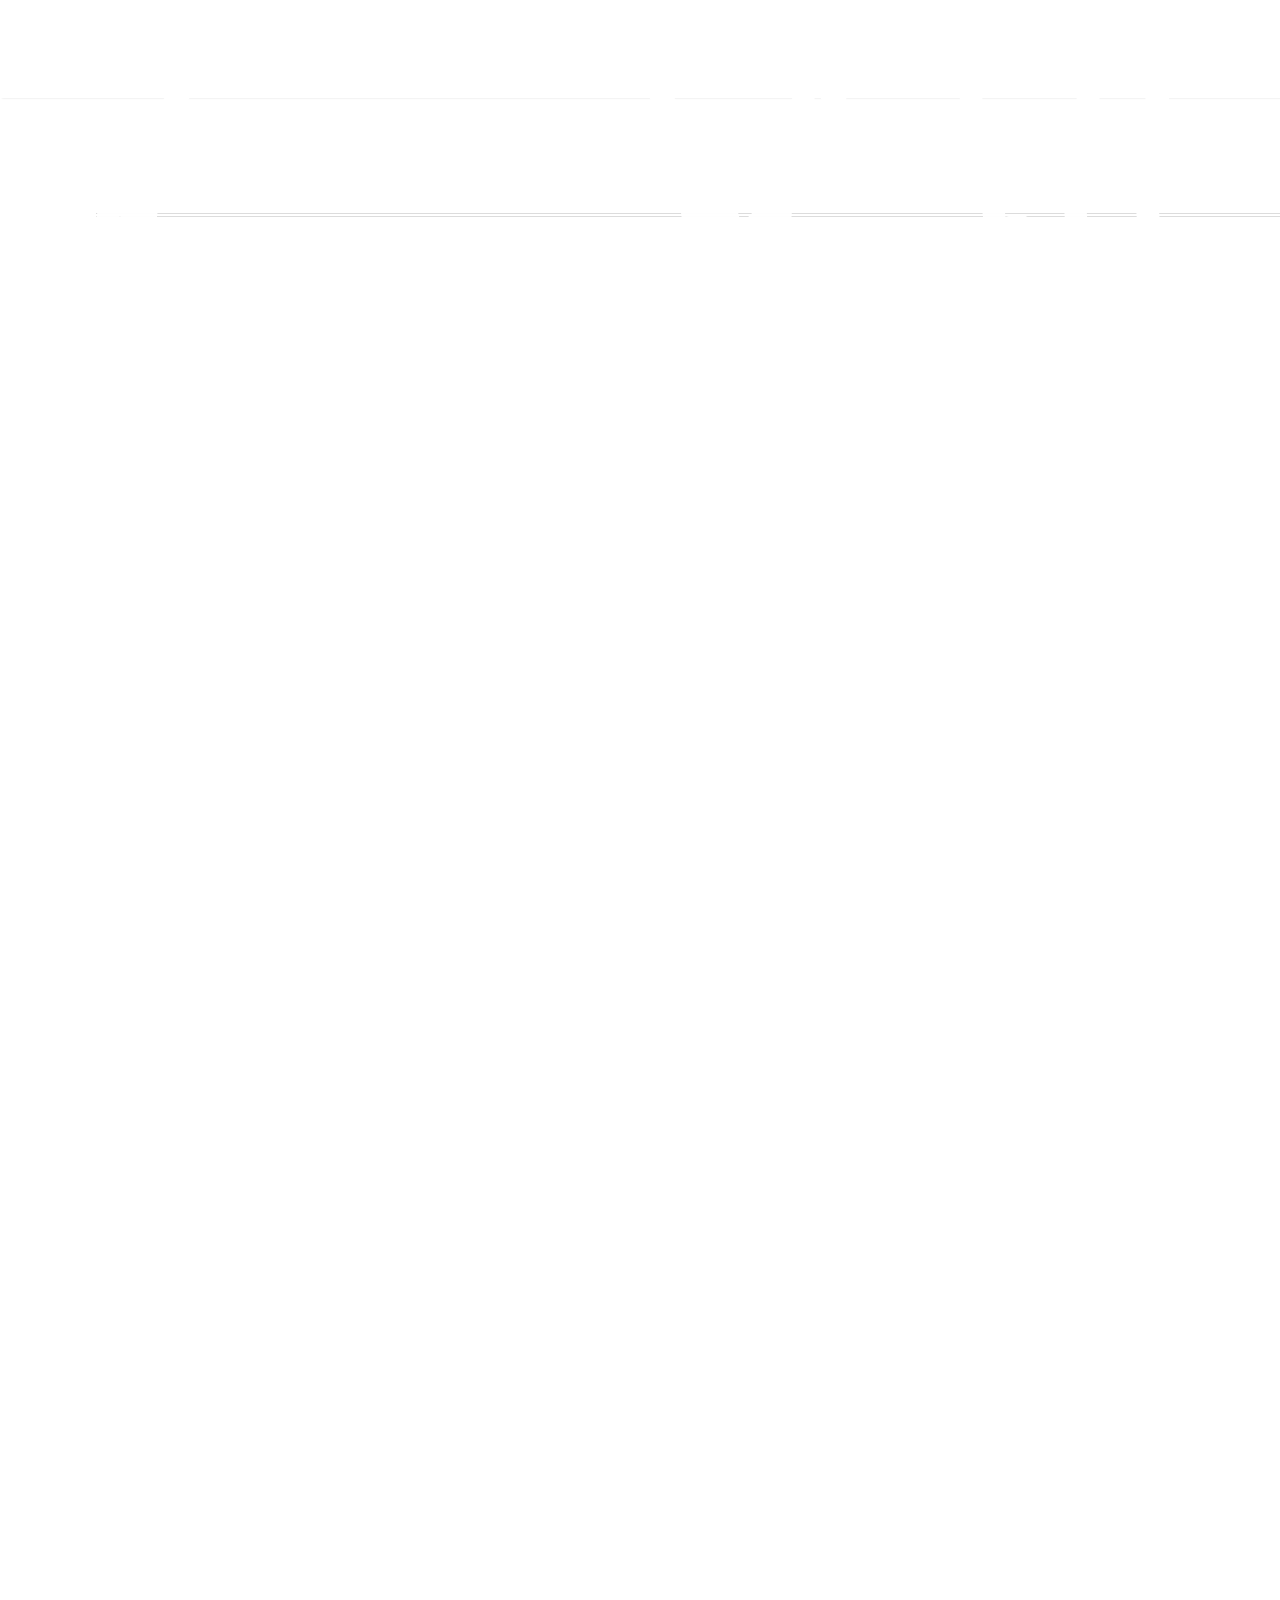
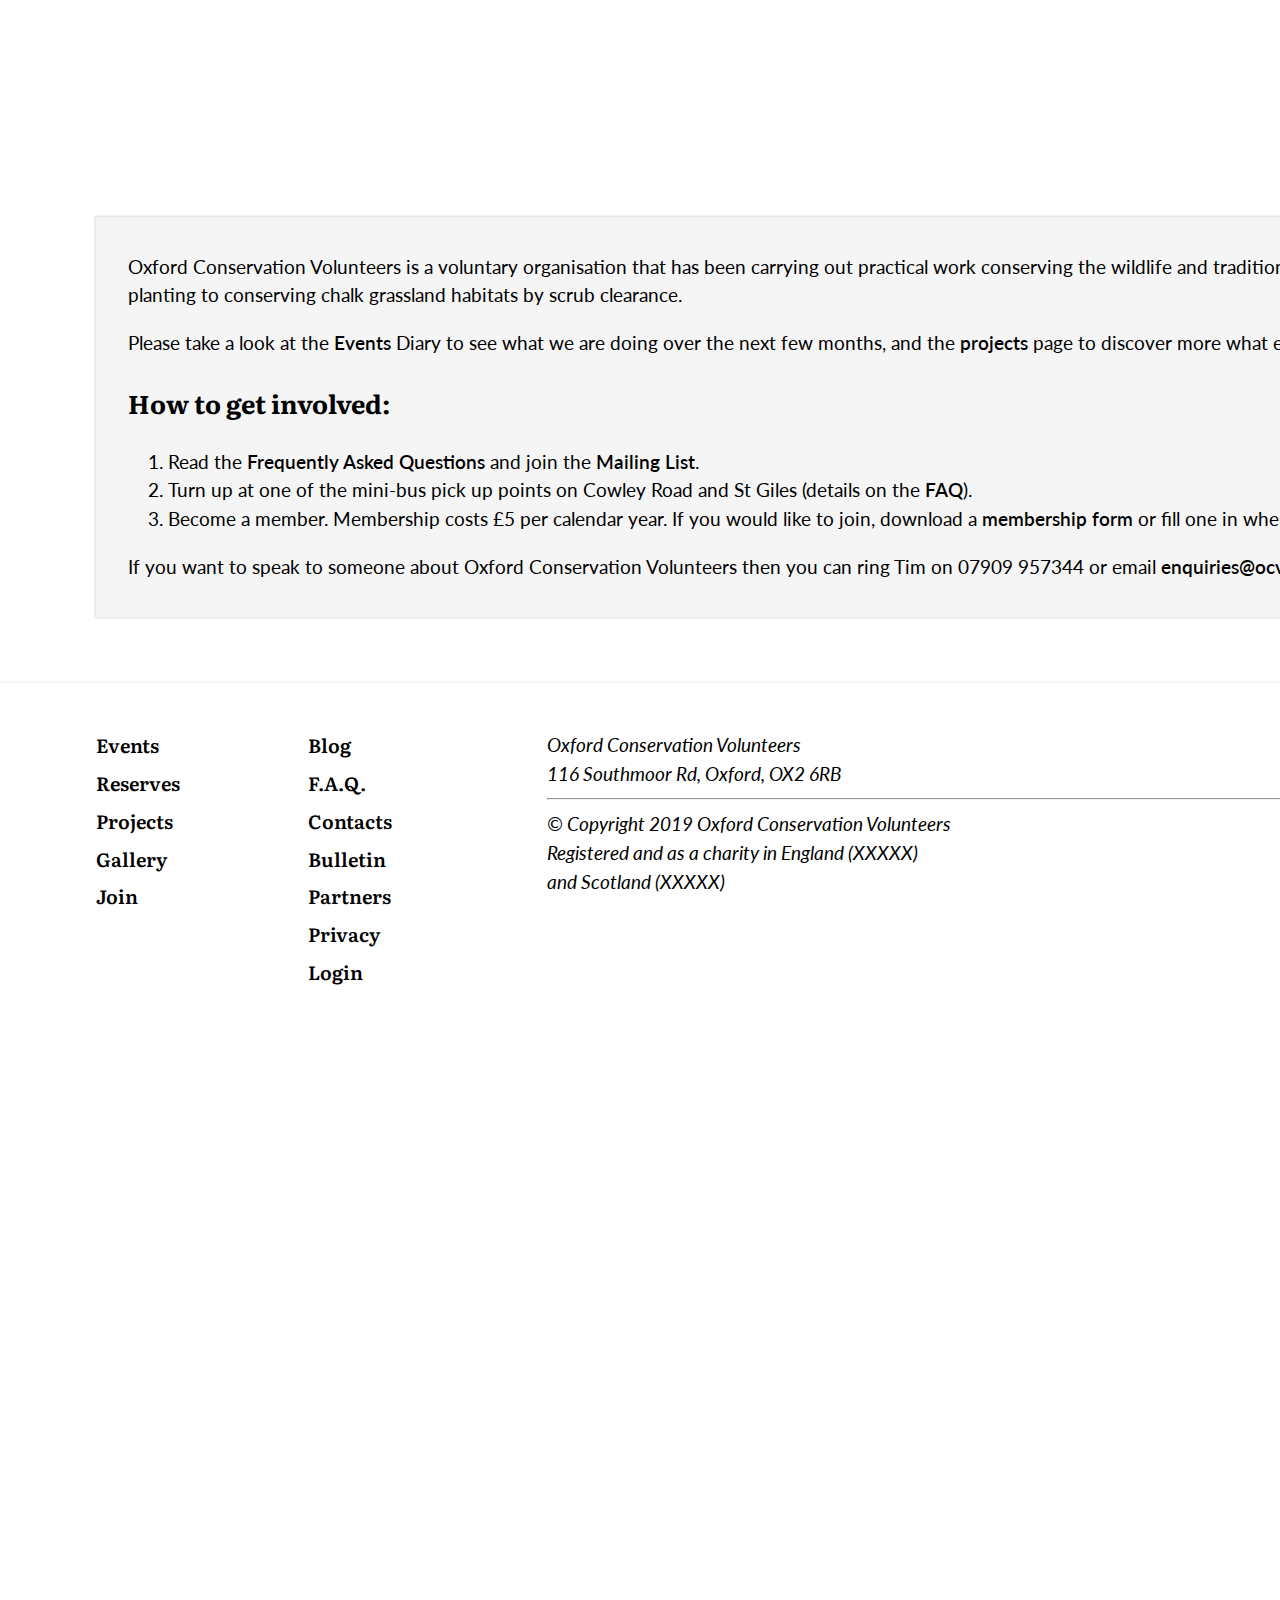
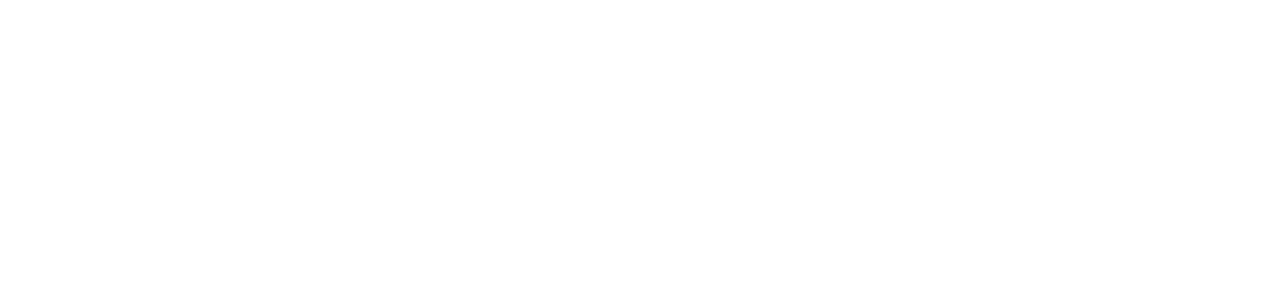
==== index.html @ 53ff68ff "add border to nav items" ====
<!DOCTYPE html>
<html xmlns="http://www.w3.org/1999/xhtml">

<head>
  <meta http-equiv="Content-Type" content="text/html; charset=UTF-8" />
  <meta name='description' content='OCV Oxford Conservation Volunteers' />
  <meta name='keywords'
    content='Oxford Conservation Volunteers Volunteering Oxfordshire BTCV charcoal kiln hedgelaying coppicing fencing scrub ponds nature environment' />
  <meta name='copyright' content='OCV' />
  <meta name='author' content='Paul Brears' /><!-- 2003-2006 -->
  <meta name='author' content='Mike Thyer' /><!-- 2006-2009 -->
  <meta name='author' content='Michael Green' /><!-- 2009-2010 -->
  <meta name='author' content='Paul Clarke' /><!-- 2010-2011 -->
  <meta name='author' content='Maintained by Jo Gay' /><!-- 2011- -->

  <title> Oxford Conservation Volunteers </title>
  <link rel="stylesheet" type="text/css" href="ocv.css" />
  <style type="text/css">
    @import url(ocv.css);
    @import url('https://fonts.googleapis.com/css?family=Literata|Lato&display=swap');
  </style>
  <link rel="shortcut icon" type="image/vnd.microsoft.icon" href="favicon.ico" />
  <link rel="icon" type="image/png" href="favicon.png" />
</head>

<body>
  <script type="text/javascript">
    (function (d, s, id) {
      var js, fjs = d.getElementsByTagName(s)[0];
      if (d.getElementById(id)) return;
      js = d.createElement(s);
      js.id = id;
      js.src = "//connect.facebook.net/en_GB/all.js#xfbml=1";
      fjs.parentNode.insertBefore(js, fjs);
    }(document, 'script', 'facebook-jssdk'));
  </script>
  <script type="text/javascript">
    ! function (d, s, id) {
      var js, fjs = d.getElementsByTagName(s)[0];
      if (!d.getElementById(id)) {
        js = d.createElement(s);
        js.id = id;
        js.src = "//platform.twitter.com/widgets.js";
        fjs.parentNode.insertBefore(js, fjs);
      }
    }(document, "script", "twitter-wjs");
  </script>
  <div id="page-box">
    <table border="0" cellpadding="0" cellspacing="0" class="page">
      <tr>
        <td class="header">
          <table border="0" cellpadding="0" cellspacing="0" class="nav">
            <tr>
              <td><a class="pic" href="."><img src="./assets/logo.svg" alt="OCV logo" /></a></td>
            </tr>
            <tr>
              <!-- using html pages for mockup -->
              <td class="nav1_off"><a class="nav" href="events.html">Events</a></td>
            </tr>
            <tr>
              <td class="nav1_off"><a class="nav" href="reserves.html">Reserves</a></td>
            </tr>
            <tr>
              <td class="nav1_off"><a class="nav" href="projects.html">Projects</a></td>
            </tr>
            <tr>
              <td class="nav1_off"><a class="nav" href="gallery.html">Gallery</a></td>
            </tr>
            <tr>
              <td class="nav1_off"><a class="nav" href="list.php">Join</a></td>
            </tr>
          </table>
        </td>
        <td class="main">
          <h1>Oxford Conservation Volunteers</h1>
          <table border="0" cellpadding="0" cellspacing="0" class="image-banner">
            <tr>
              <td><a class='pic' href='show-photo.php?id=517'><img src='./assets/img1.jpg' alt='Gallery picture' /></a>
              </td>
              <td><a class='pic' href='show-photo.php?id=23'><img src='./assets/img2.jpg' alt='Gallery picture' /></a>
              </td>
              <td><a class='pic' href='show-photo.php?id=1734'><img src='./assets/img3.jpg' alt='Gallery picture' /></a>
              </td>
              <td><a class='pic' href='show-photo.php?id=2283'><img src='./assets/img4.jpg' alt='Gallery picture' /></a>
              </td>
              <td><a class='pic' href='show-photo.php?id=3352'><img src='./assets/img5.jpg' alt='Gallery picture' /></a>
              </td>
            </tr>
          </table>
          <table border="0" cellpadding="0" cellspacing="0">
            <tr>
              <td>
                <!--ocvTitle  ocvTitle-->
                <p>Oxford Conservation Volunteers is a voluntary organisation that has been carrying out practical work
                  conserving the wildlife and traditional landscape of the Oxford area since 1977. The group organises
                  work parties every Sunday (and some Saturdays) and undertakes a wide variety of nature conservation
                  work. This can range from hedge laying to fence building; from tree planting to conserving chalk
                  grassland habitats by scrub clearance.
                </p>
                <p class='vspace'>Please take a look at the <a class='urllink' href='/events.php'
                    rel='nofollow'>Events</a> Diary to see what we are doing over the next few months, and the <a
                    class='urllink' href='https://www.ocv.org.uk/projects.php' rel='nofollow'>projects</a> page to
                  discover more what each type of conservation involves.
                </p>
                <div class='vspace'></div>
                <h3>How to get involved:</h3>
                <ol>
                  <li>Read the <a class='urllink' href='/faq.php' rel='nofollow'>Frequently Asked Questions</a> and join
                    the <a class='urllink' href='/list.php' rel='nofollow'>Mailing List</a>.
                  </li>
                  <li>Turn up at one of the mini-bus pick up points on Cowley Road and St Giles (details on the <a
                      class='urllink' href='/faq.php' rel='nofollow'>FAQ</a>).
                  </li>
                  <li>Become a member. Membership costs &#163;5 per calendar year. If you would like to join, download a
                    <a class='urllink' href='https://www.ocv.org.uk/wiki/uploads/Public/OCVMembershipForm2019.pdf'
                      rel='nofollow'>membership form</a> or fill one in when out on task. You do not need to become a
                    member to come along, but there are <a class='urllink'
                      href='https://www.ocv.org.uk/page.php?n=WhyMembership' rel='nofollow'>benefits</a> to being a
                    member.
                  </li>
                </ol>
                <p class='vspace'>If you want to speak to someone about Oxford Conservation Volunteers
                  then you can ring Tim on 07909 957344 or email <a href="mailto:enquiries@ocv.org.uk">enquiries@ocv.org.uk</a>.
                </p>
                <div class='vspace'></div>
              </td>
            </tr>
          </table>
        </td>
        <td class="footer">
          <table border="0" cellpadding="0" cellspacing="0">
          <tr>
            <td><a href="events.html">Events</a></td>
            <td><a href="reserves.html">Reserves</a></td>
            <td><a href="projects.html">Projects</a></td>
            <td><a href="gallery.html">Gallery</a></td>
            <td><a href="list.php">Join</a></td>
          </tr>
          <tr>
            <td><a href="#">Blog</a></td>
            <td><a href="#">F.A.Q.</a></td>
            <td><a href="#">Contacts</a></td>
            <td><a href="#">Bulletin</a></td>
            <td><a href="#">Partners</a></td>
            <td><a href="#">Privacy</a></td>
            <td><a href="#">Login</a></td>
          </tr>
          <tr>
            <td>Oxford Conservation Volunteers</td>
            <td>116 Southmoor Rd, Oxford, OX2 6RB</td>
            <td><hr></td>
            <td>© Copyright 2019 Oxford Conservation Volunteers</td>
            <td>Registered and as a charity in England (XXXXX)<br> and Scotland (XXXXX)</td>
            <td><img src="./assets/logo.svg"></td>
          </tr>
          </table>
        </td>
      </tr>
    </table>
  </div>
</body>

</html>
---- ocv.css ----
/* custom styles */

html {
  -webkit-box-sizing: border-box;
  -moz-box-sizing: border-box;
  box-sizing: border-box;
}

*,
*:before,
*:after {
  -webkit-box-sizing: inherit;
  -moz-box-sizing: inherit;
  box-sizing: inherit;
}

body {
  font-family: "Lato", serif;
  color: black;
  margin: 0;
  background: url(assets/hero-img.jpg) no-repeat center fixed;
  background-size: cover;
}

h1, h2, h3, h4, a.nav, td.footer a {
  font-family: "Literata", Helvetica, Arial, sans-serif;
}

a {
  color: black;
  text-decoration: none;
  font-weight: 600;
}

a:hover {
  opacity: 0.75;
}

h1 {
  font-size: 2.4rem;
  color: white;
  border-bottom: 4px double gainsboro;
}

h2 {
  font-size: 2rem;
}

h3 {
  font-size: 1.6rem;
}

h4 {
  font-size: 1.4rem;
}

p, li, a, td, div, span {
  font-size: 1.2rem;
  line-height: 1.5;
}

td.main>table:not(.image-banner) {
  background-color: whitesmoke;
  padding: 1rem 2rem;
  box-shadow: 0px 0px 2px 1px gainsboro;
  margin-top: 100rem;
}

h2 + div>span>img { /* targets images on projects page */
  max-width: 350px;
}

h2 + div>span { /* targets image captions on projects page */
  font-size: 1.1rem;
  font-style: italic;
  text-align: right;
}

/* page layout */

table {
  border-spacing: 0;
}

table.page>tbody>tr:first-child {
  display: flex;
  flex-direction: column;
}

/* main navbar (top) */

td.header {
  padding: 0;
  background-color: rgba(255,255,255,0.8);
  position: sticky;
  top: 0;
  z-index: 100;
  box-shadow: 0 2px 2px -2px gainsboro;
}

table.nav {
  width: 100%;
}

table.nav tbody {
  padding: 0.25rem;
  display: flex;
  justify-content: flex-end;
  align-items: center;
}

table.nav tbody tr {
  height: 90px;
}

table.nav tbody tr td {
  height: 100%;
  border: 1px solid whitesmoke;
  display: flex;
  align-items: center;
}

table.nav tbody tr td {
  padding: 0 1.5rem;
}

table.nav tbody tr:first-child { /* aligns logo left */
  margin-right: auto;
}

table.nav tbody tr:first-child td { /* aligns logo left */
  border: none;
}

table.nav tbody tr:last-child { /* targets join 'button' */
  
}

.nav tbody tr:last-child>td>a {
  /* color: white;
  text-shadow: 1px 1px 1px gray; */
}

table.nav tbody tr:last-child:hover { /* targets join 'button' */
  box-shadow: inset 0px 0px 2px 1px #b3cbbb;
  cursor: pointer;
}

/* image banner */

table.image-banner {
  margin-bottom: 1.5rem;
  display: none;
}

table.image-banner tbody tr {
  max-width: 100%;
  display: flex;
  flex-wrap: wrap;
}

table.image-banner tbody tr td {
  flex: 1 0 15%;
  height: auto;
}

table.image-banner tbody tr td a img {
  max-width: 100%;
  height: auto;
  padding: 0.25rem;
}

/* page wrapper */

table {
  width: 100%;
}

table tbody {
  /* margin: -4px; */
}

td.main {
  padding: 2rem 6rem;
}

td.footer {
  margin-top: 2rem;
  padding: 3rem 6rem;
  border-top: 2px solid whitesmoke;
}

/* site list */

table.datahead>tbody {
  margin-top: 1rem;
  display: flex;
  flex-direction: column;
}

table.datahead>tbody>tr {
  margin-bottom: 0.5rem;
  display: flex;
  justify-content: flex-end;
}

table.datahead>tbody>tr>td:first-child {
  margin-right: auto;
  width: auto;
}

table.datahead>tbody>tr>td {
  width: 8rem;
  text-align: center;
}

table.datahead>tbody>tr>td:last-child>a{
  margin-right: 0;
}

table.datahead a {
  font-weight: 300;
}

/* footer */

td.footer>table {
  width: 100%;
}

td.footer>table>tbody {
  display: flex;
}

td.footer>table>tbody th {
  text-align: left;
  text-decoration: underline;
}

td.footer>table>tbody tr {
  display: flex;
  flex-direction: column;
}

td.footer>table>tbody tr:nth-child(1) td {
  margin-bottom: 0.5rem;
}

td.footer>table>tbody tr:nth-child(2) td {
  margin-bottom: 0.5rem;
}

td.footer>table>tbody tr:first-child {
  margin-right: 8rem;
}

td.footer>table>tbody tr:last-child {
  margin-left: auto;
  font-style: italic;
}

/* events list */

div.event>table>tbody>tr:first-child>td {
  border-bottom: 2px solid gainsboro;
  padding-bottom: 0.5rem;
}

div.event>table>tbody>tr:nth-child(2)>td {
  padding: 1rem 0;
}

div.event>table>tbody>tr:last-child {
  display: flex;
}

div.event>table>tbody>tr:last-child>td>table>tbody>tr>td:last-child {
  text-align: right;
}

div.event>table>tbody>tr:last-child>td {
  width: 100%;
}

div.event>table>tbody>tr:last-child>td {
  padding-top: 0.5rem;
  border-top: 2px solid gainsboro;
}

table.events-list>tbody>tr>td {
  padding-top: 1rem;
  display: flex;
  flex-wrap: wrap;
  justify-content: space-between;
}

div.event {
  padding: 1rem;
  margin-bottom: 2rem;
  border-radius: 0.5rem;
  background-color: white;
  box-shadow: 0px 0px 2px 1px gainsboro;
}

div.event * {
  font-size: 1.1rem;
}

table.event2 * {
  font-size: 1.1rem;
}

div.event img {
  max-width: 18%;
  float: left;
  margin-right: 1rem;
}

td.eventheaders>table.event2>tbody>tr {
  display: flex;
  flex-direction: row;
  justify-content: space-between;
}

table.events-list {
  margin-bottom: 2rem;
}

table.events-list + table>tbody>tr>td>table>tbody>tr { /* target event list filter */
  display: flex;
  flex-direction: row-reverse;
  justify-content: space-between;
}

table.events-list + table>tbody>tr>td>table>tbody>tr>td>a { /* target event list filter */
  font-family: "Lato", sans-serif;
  font-size: 1.1rem;
  font-weight: 300;
}

/* Some formatting the wiki uses embedded in pages, not in its own stylesheet. */

.frame {
  padding: 1rem;
  background-color: #ffffff;
  box-shadow: 0px 0px 2px 1px lightgray;
}

.lfloat {
  float: left;
  margin-right: 1rem;
}

.rfloat {
  float: right;
  margin-left: 1rem;
}

/* media queries */

@media screen and (max-width: 900px) {

  td.main {
    padding: 1rem;
  }
  
  td.footer {
    padding: 2rem 1.5rem;
  }

  div.event {
    min-width: 48%;
  }

  /* remove main links from footer on phablets */

  td.footer>table>tbody tr:nth-child(1) {
    display: none;
  }

  td.footer>table>tbody tr:last-child {
    text-align: right;
  }

}

@media screen and (max-width: 600px) {

  div.event {
    min-width: 98%;
  }

}
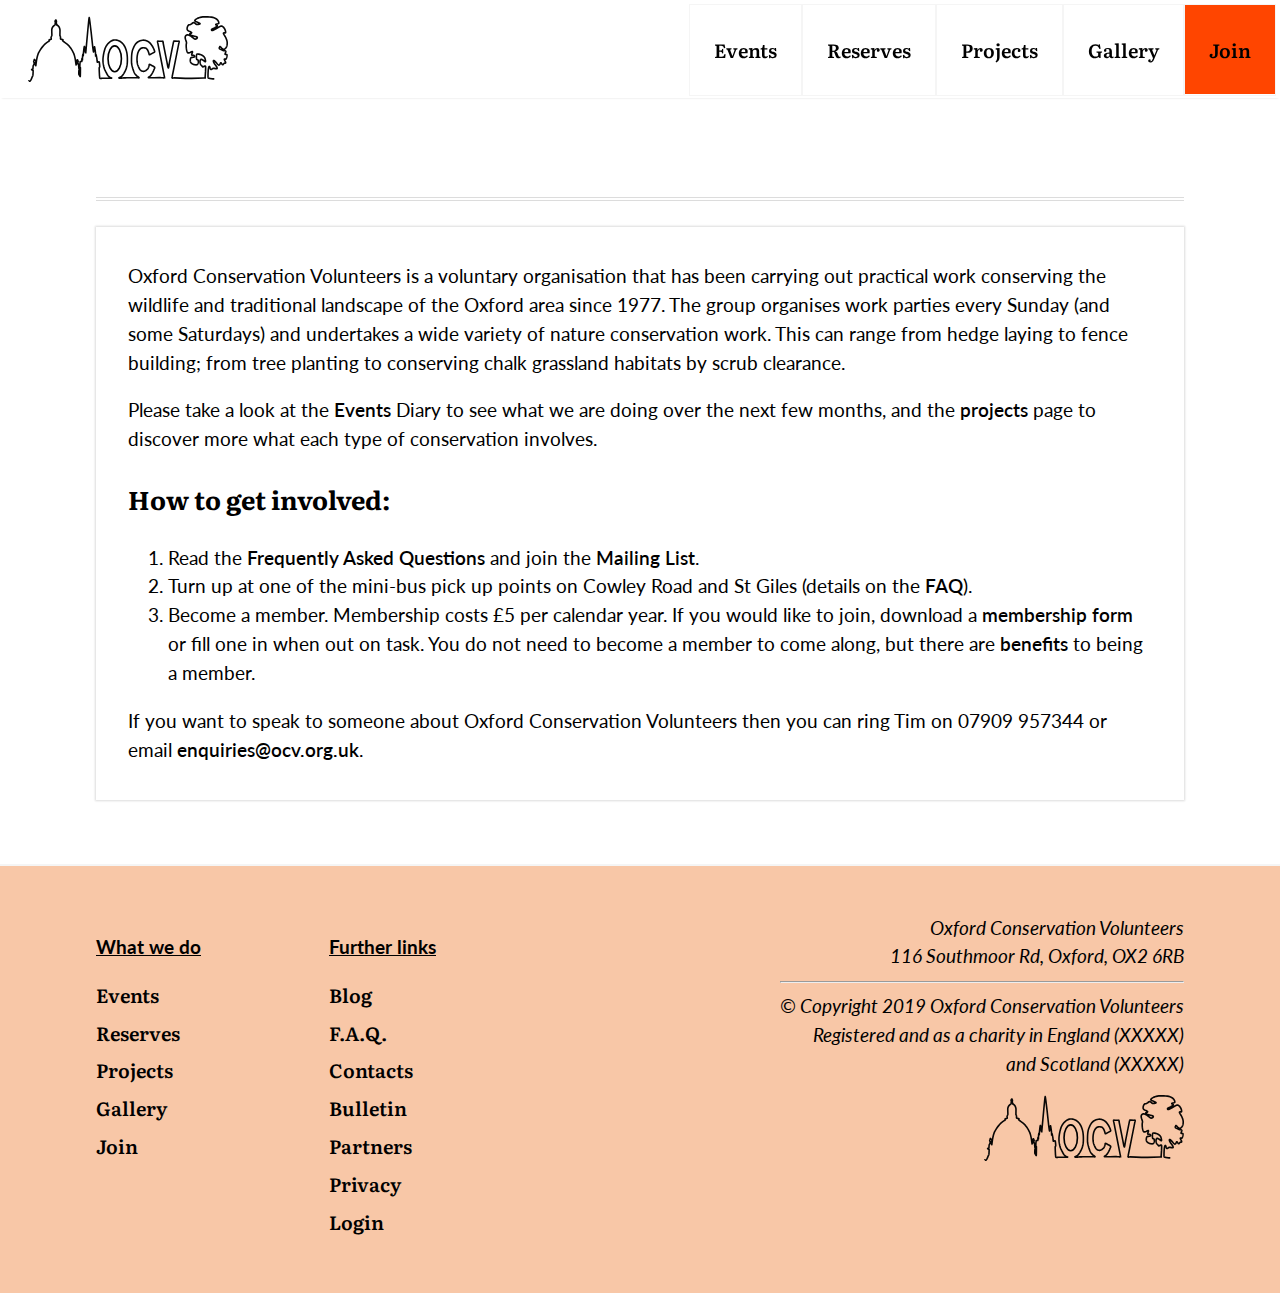
==== commit 070262c4: "give text box some opacity" ====
--- a/index.html
+++ b/index.html
@@ -130,6 +130,9 @@
         <td class="footer">
           <table border="0" cellpadding="0" cellspacing="0">
           <tr>
+            <th>
+              <p>What we do</p>
+            </th>
             <td><a href="events.html">Events</a></td>
             <td><a href="reserves.html">Reserves</a></td>
             <td><a href="projects.html">Projects</a></td>
@@ -137,6 +140,9 @@
             <td><a href="list.php">Join</a></td>
           </tr>
           <tr>
+            <th>
+              <p>Further links</p>
+            </th>
             <td><a href="#">Blog</a></td>
             <td><a href="#">F.A.Q.</a></td>
             <td><a href="#">Contacts</a></td>
--- a/ocv.css
+++ b/ocv.css
@@ -40,6 +40,7 @@
   font-size: 2.4rem;
   color: white;
   border-bottom: 4px double gainsboro;
+  margin-top: 0.6rem;
 }
 
 h2 {
@@ -60,10 +61,9 @@
 }
 
 td.main>table:not(.image-banner) {
-  background-color: whitesmoke;
+  background-color: rgba(255,255,255,0.75);
   padding: 1rem 2rem;
   box-shadow: 0px 0px 2px 1px gainsboro;
-  margin-top: 100rem;
 }
 
 h2 + div>span>img { /* targets images on projects page */
@@ -114,26 +114,47 @@
 }
 
 table.nav tbody tr td {
+  height: 90px;
+  border: 1px solid whitesmoke;
+}
+
+table.nav tbody tr td:hover {
+  background-color: rgba(255,255,255,0.9);
+  box-shadow: inset 0px 0px 1px 2px rgba(255,255,255,0.8); 
+}
+
+table.nav tbody tr:first-child td:hover {
+  background-color: rgba(255,255,255,0.8);
+  box-shadow: none; 
+}
+
+table.nav tbody tr td a {
+  display: inline-block;
+  width: 100%;
   height: 100%;
-  border: 1px solid whitesmoke;
-  display: flex;
-  align-items: center;
-}
-
-table.nav tbody tr td {
   padding: 0 1.5rem;
+  line-height: 90px;
 }
 
 table.nav tbody tr:first-child { /* aligns logo left */
   margin-right: auto;
 }
 
+table.nav tbody tr:first-child td a { /* aligns logo left */
+  display: flex;
+  align-items: center;
+}
+
+table.nav tbody tr:first-child td img { /* aligns logo left */
+  width: 200px;
+}
+
 table.nav tbody tr:first-child td { /* aligns logo left */
   border: none;
 }
 
 table.nav tbody tr:last-child { /* targets join 'button' */
-  
+  background-color: orangered;
 }
 
 .nav tbody tr:last-child>td>a {
@@ -188,6 +209,7 @@
   margin-top: 2rem;
   padding: 3rem 6rem;
   border-top: 2px solid whitesmoke;
+  background-color: #f8c7a7;
 }
 
 /* site list */
@@ -228,6 +250,11 @@
   width: 100%;
 }
 
+td.footer img {
+  max-width: 200px;
+  margin-top: 1rem;
+}
+
 td.footer>table>tbody {
   display: flex;
 }
@@ -257,6 +284,7 @@
 td.footer>table>tbody tr:last-child {
   margin-left: auto;
   font-style: italic;
+  text-align: right;
 }
 
 /* events list */
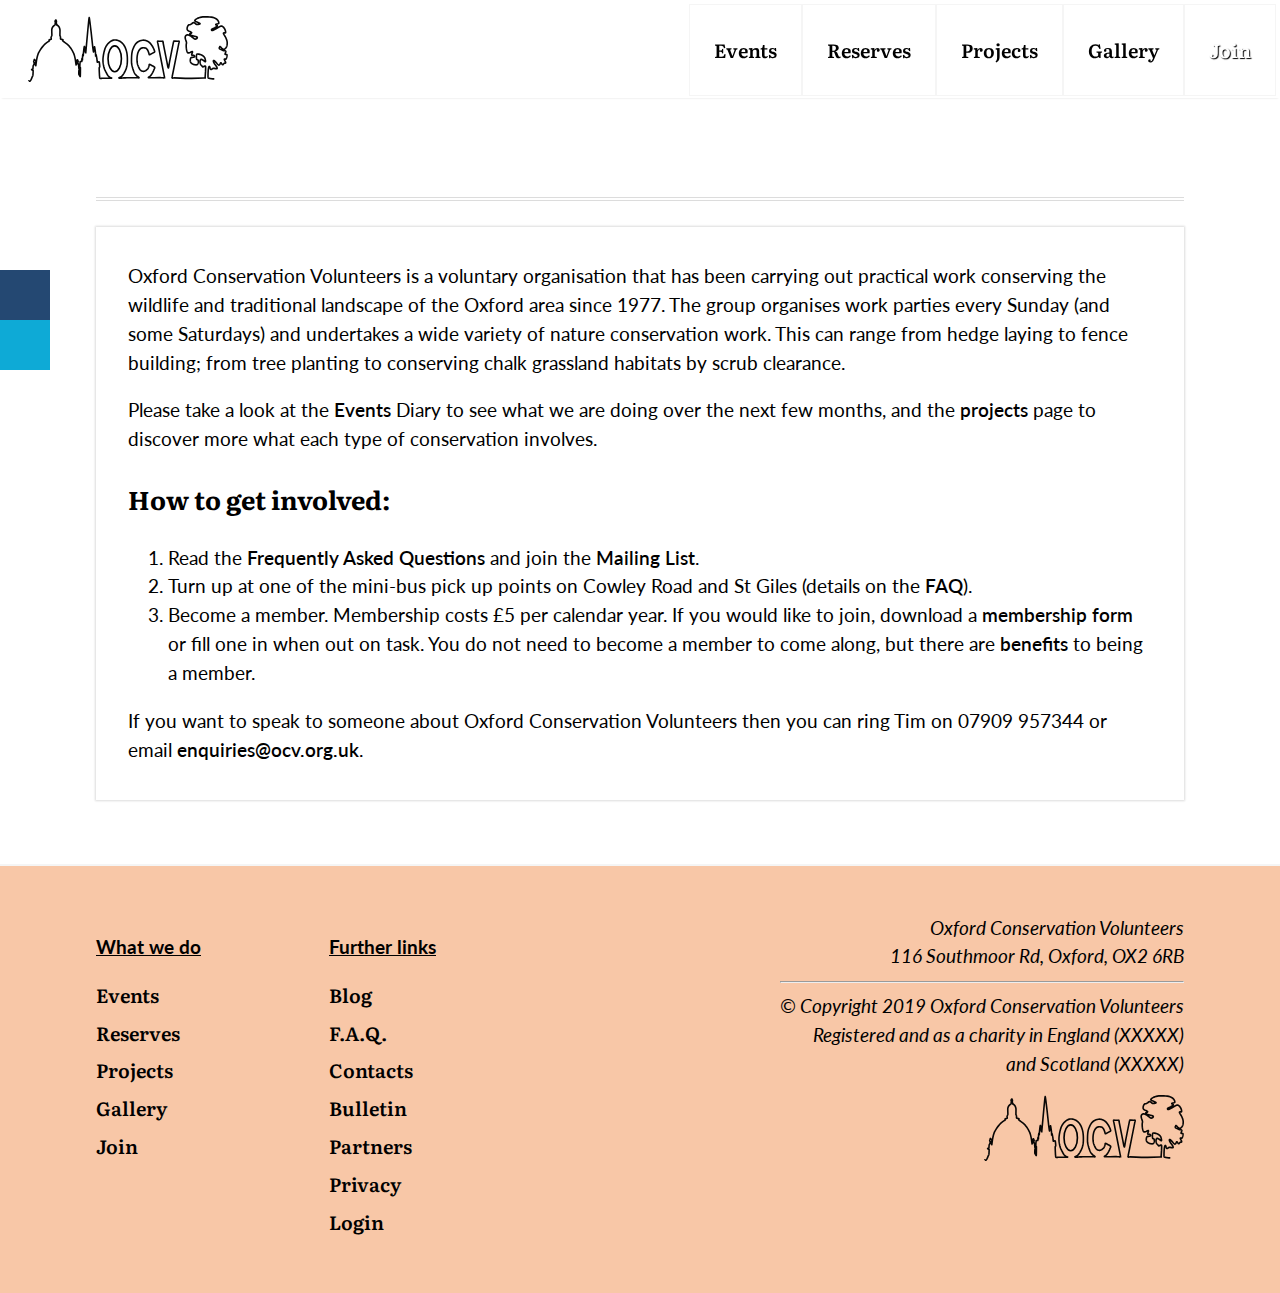
==== commit c29e68a3: "add social buttons placeholder" ====
--- a/index.html
+++ b/index.html
@@ -47,6 +47,10 @@
   </script>
   <div id="page-box">
     <table border="0" cellpadding="0" cellspacing="0" class="page">
+      <div class="social">
+        <div class="fb"></div>
+        <div class="twitter"></div>
+      </div>
       <tr>
         <td class="header">
           <table border="0" cellpadding="0" cellspacing="0" class="nav">
--- a/ocv.css
+++ b/ocv.css
@@ -77,6 +77,25 @@
 }
 
 /* page layout */
+
+div.social {
+  height: 100px;
+  width: 50px;
+  position: fixed;
+  top: 30vh;
+  left: 0;
+}
+
+div.social div {
+  height: 50px;
+}
+
+div.social div:first-child {
+  background-color: #244872;
+}
+div.social div:last-child {
+  background-color: #0eaad6;
+}
 
 table {
   border-spacing: 0;
@@ -154,12 +173,12 @@
 }
 
 table.nav tbody tr:last-child { /* targets join 'button' */
-  background-color: orangered;
+  background-color: #orangered;
 }
 
 .nav tbody tr:last-child>td>a {
-  /* color: white;
-  text-shadow: 1px 1px 1px gray; */
+  color: white;
+  text-shadow: 1px 1px 1px black;
 }
 
 table.nav tbody tr:last-child:hover { /* targets join 'button' */
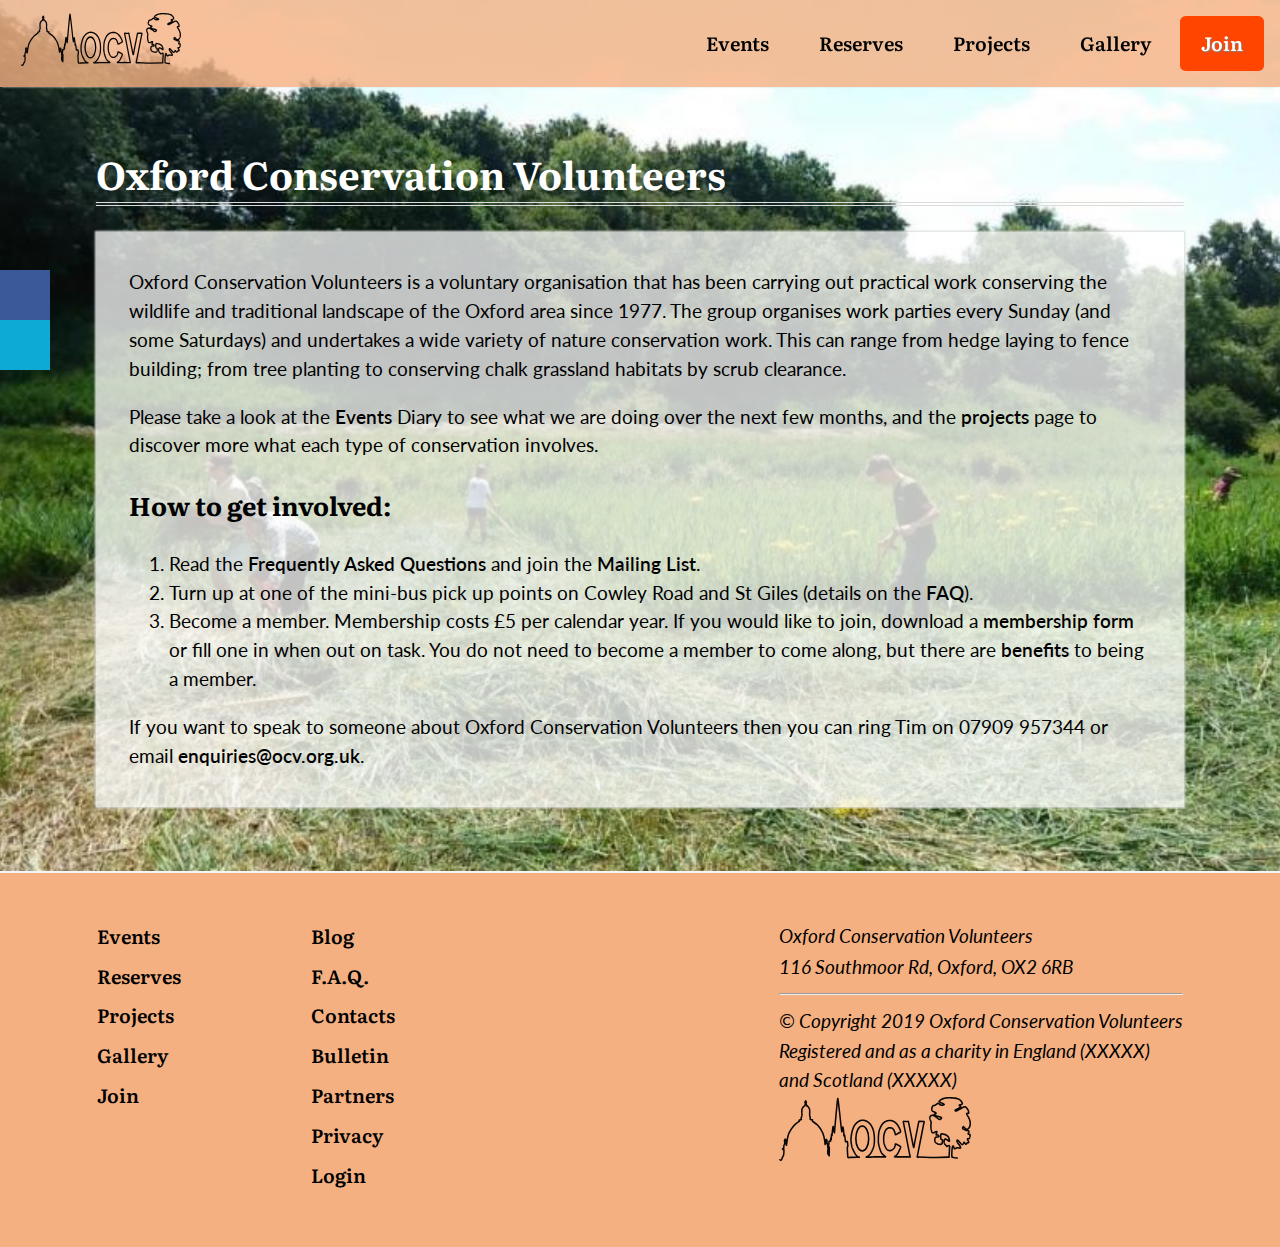
==== commit 0271bf3f: "add placeholder div for social buttons" ====
--- a/index.html
+++ b/index.html
@@ -46,14 +46,14 @@
     }(document, "script", "twitter-wjs");
   </script>
   <div id="page-box">
-    <table border="0" cellpadding="0" cellspacing="0" class="page">
+    <table class="page">
       <div class="social">
-        <div class="fb"></div>
+        <div class="facebook"></div>
         <div class="twitter"></div>
       </div>
       <tr>
         <td class="header">
-          <table border="0" cellpadding="0" cellspacing="0" class="nav">
+          <table class="nav">
             <tr>
               <td><a class="pic" href="."><img src="./assets/logo.svg" alt="OCV logo" /></a></td>
             </tr>
@@ -77,7 +77,7 @@
         </td>
         <td class="main">
           <h1>Oxford Conservation Volunteers</h1>
-          <table border="0" cellpadding="0" cellspacing="0" class="image-banner">
+          <table class="image-banner">
             <tr>
               <td><a class='pic' href='show-photo.php?id=517'><img src='./assets/img1.jpg' alt='Gallery picture' /></a>
               </td>
@@ -91,7 +91,7 @@
               </td>
             </tr>
           </table>
-          <table border="0" cellpadding="0" cellspacing="0">
+          <table>
             <tr>
               <td>
                 <!--ocvTitle  ocvTitle-->
@@ -132,11 +132,8 @@
           </table>
         </td>
         <td class="footer">
-          <table border="0" cellpadding="0" cellspacing="0">
+          <table>
           <tr>
-            <th>
-              <p>What we do</p>
-            </th>
             <td><a href="events.html">Events</a></td>
             <td><a href="reserves.html">Reserves</a></td>
             <td><a href="projects.html">Projects</a></td>
@@ -144,9 +141,6 @@
             <td><a href="list.php">Join</a></td>
           </tr>
           <tr>
-            <th>
-              <p>Further links</p>
-            </th>
             <td><a href="#">Blog</a></td>
             <td><a href="#">F.A.Q.</a></td>
             <td><a href="#">Contacts</a></td>
--- a/ocv.css
+++ b/ocv.css
@@ -18,7 +18,7 @@
   font-family: "Lato", serif;
   color: black;
   margin: 0;
-  background: url(assets/hero-img.jpg) no-repeat center fixed;
+  background: url("assets/hero-img.jpg") no-repeat center center fixed;
   background-size: cover;
 }
 
@@ -40,7 +40,6 @@
   font-size: 2.4rem;
   color: white;
   border-bottom: 4px double gainsboro;
-  margin-top: 0.6rem;
 }
 
 h2 {
@@ -78,39 +77,39 @@
 
 /* page layout */
 
-div.social {
+table {
+  border-spacing: 0;
+}
+
+table.page>tbody>tr:first-child {
+  display: flex;
+  flex-direction: column;
+}
+
+div.social { /* social buttons */
+  width: 50px;
   height: 100px;
-  width: 50px;
   position: fixed;
   top: 30vh;
   left: 0;
-}
-
-div.social div {
+  background-color: white;
+}
+
+div.social .facebook {
   height: 50px;
-}
-
-div.social div:first-child {
-  background-color: #244872;
-}
-div.social div:last-child {
+  background-color: #3b5998;
+}
+
+div.social .twitter {
+  height: 50px;
   background-color: #0eaad6;
-}
-
-table {
-  border-spacing: 0;
-}
-
-table.page>tbody>tr:first-child {
-  display: flex;
-  flex-direction: column;
 }
 
 /* main navbar (top) */
 
 td.header {
   padding: 0;
-  background-color: rgba(255,255,255,0.8);
+  background-color: rgba(245,176,130,0.8);
   position: sticky;
   top: 0;
   z-index: 100;
@@ -122,67 +121,36 @@
 }
 
 table.nav tbody {
-  padding: 0.25rem;
   display: flex;
   justify-content: flex-end;
   align-items: center;
 }
 
 table.nav tbody tr {
-  height: 90px;
-}
-
-table.nav tbody tr td {
-  height: 90px;
-  border: 1px solid whitesmoke;
-}
-
-table.nav tbody tr td:hover {
-  background-color: rgba(255,255,255,0.9);
-  box-shadow: inset 0px 0px 1px 2px rgba(255,255,255,0.8); 
-}
-
-table.nav tbody tr:first-child td:hover {
-  background-color: rgba(255,255,255,0.8);
-  box-shadow: none; 
-}
-
-table.nav tbody tr td a {
-  display: inline-block;
-  width: 100%;
-  height: 100%;
-  padding: 0 1.5rem;
-  line-height: 90px;
+  padding: 0.75rem 1.25rem;
+  margin-right: 0.5rem;
 }
 
 table.nav tbody tr:first-child { /* aligns logo left */
   margin-right: auto;
 }
 
-table.nav tbody tr:first-child td a { /* aligns logo left */
-  display: flex;
-  align-items: center;
-}
-
-table.nav tbody tr:first-child td img { /* aligns logo left */
-  width: 200px;
-}
-
-table.nav tbody tr:first-child td { /* aligns logo left */
-  border: none;
+table.nav tbody tr:first-child td a img { /* resize logo */
+  max-width: 10rem;
 }
 
 table.nav tbody tr:last-child { /* targets join 'button' */
-  background-color: #orangered;
-}
-
-.nav tbody tr:last-child>td>a {
+  margin-right: 1rem;
+  border-radius: 0.35rem;
+  background-color: orangered;
+}
+
+table.nav tbody tr:last-child>td>a {
   color: white;
-  text-shadow: 1px 1px 1px black;
+  text-shadow: 1px 1px 1px gray;
 }
 
 table.nav tbody tr:last-child:hover { /* targets join 'button' */
-  box-shadow: inset 0px 0px 2px 1px #b3cbbb;
   cursor: pointer;
 }
 
@@ -216,10 +184,6 @@
   width: 100%;
 }
 
-table tbody {
-  /* margin: -4px; */
-}
-
 td.main {
   padding: 2rem 6rem;
 }
@@ -228,7 +192,7 @@
   margin-top: 2rem;
   padding: 3rem 6rem;
   border-top: 2px solid whitesmoke;
-  background-color: #f8c7a7;
+  background-color: rgba(245,176,130,1);
 }
 
 /* site list */
@@ -269,11 +233,6 @@
   width: 100%;
 }
 
-td.footer img {
-  max-width: 200px;
-  margin-top: 1rem;
-}
-
 td.footer>table>tbody {
   display: flex;
 }
@@ -303,7 +262,10 @@
 td.footer>table>tbody tr:last-child {
   margin-left: auto;
   font-style: italic;
-  text-align: right;
+}
+
+td.footer>table>tbody tr:last-child img {
+  max-width: 12rem;
 }
 
 /* events list */
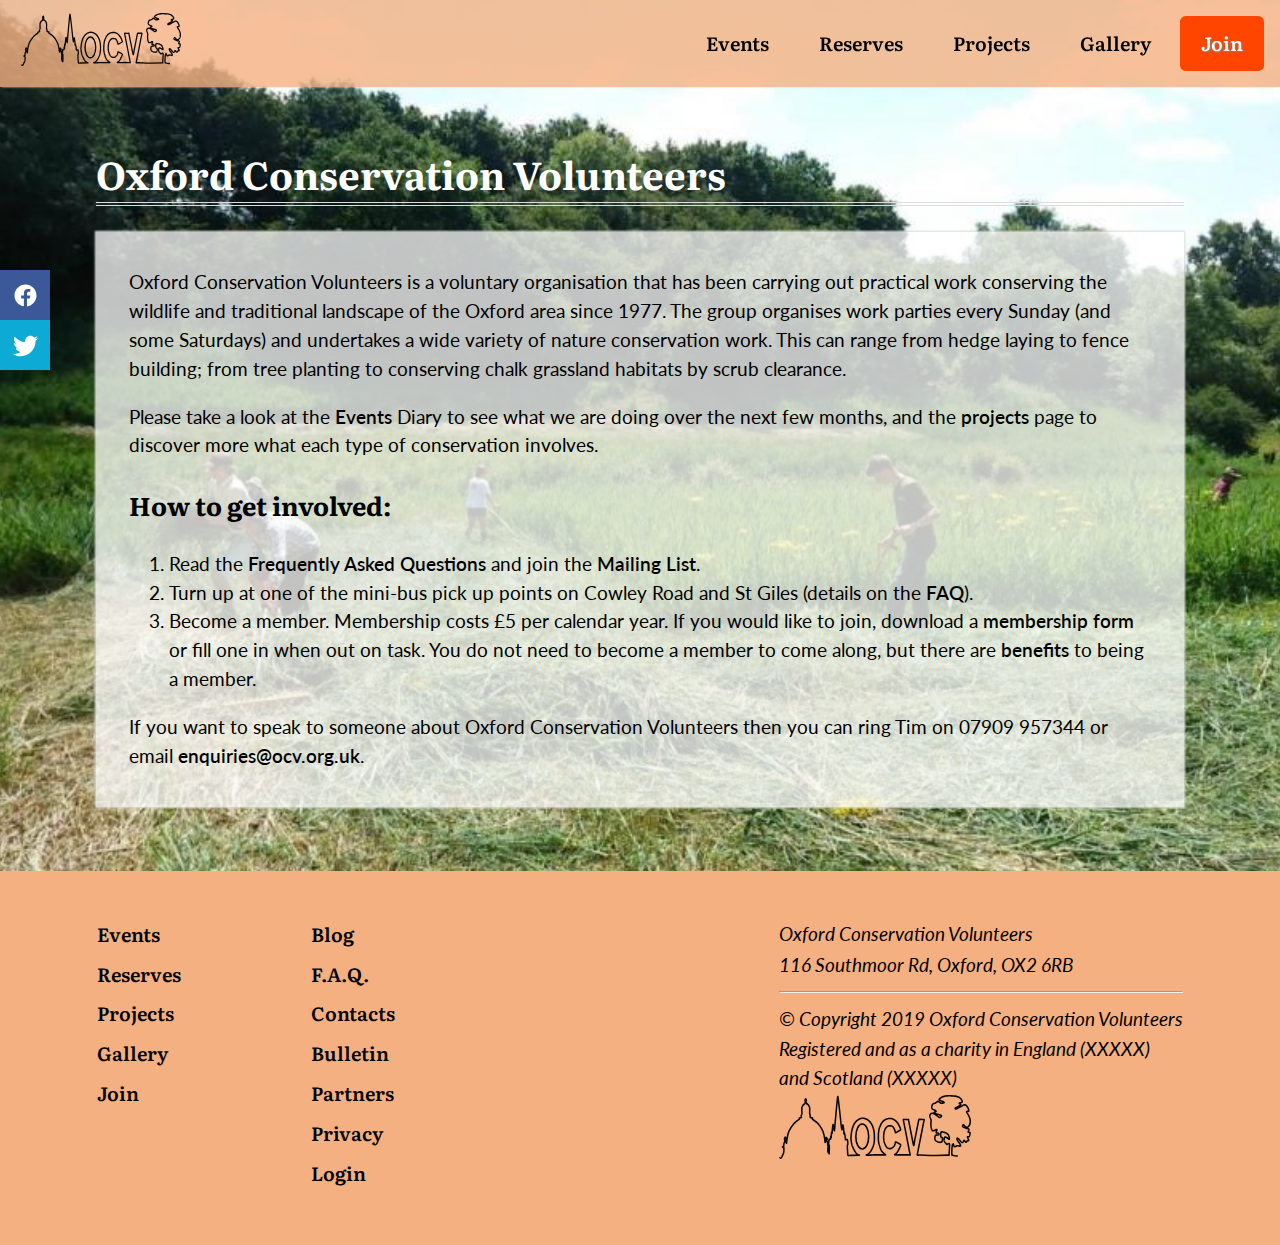
==== commit fd1a0c57: "add social icons" ====
--- a/index.html
+++ b/index.html
@@ -48,8 +48,18 @@
   <div id="page-box">
     <table class="page">
       <div class="social">
-        <div class="facebook"></div>
-        <div class="twitter"></div>
+        <a href="#">
+          <div class="facebook"><svg xmlns="http://www.w3.org/2000/svg" x="0px" y="0px"
+          width="25" height="25"
+          viewBox="0 0 50 50"
+          style=" fill:#fff;"><path d="M25,3C12.85,3,3,12.85,3,25c0,11.03,8.125,20.137,18.712,21.728V30.831h-5.443v-5.783h5.443v-3.848 c0-6.371,3.104-9.168,8.399-9.168c2.536,0,3.877,0.188,4.512,0.274v5.048h-3.612c-2.248,0-3.033,2.131-3.033,4.533v3.161h6.588 l-0.894,5.783h-5.694v15.944C38.716,45.318,47,36.137,47,25C47,12.85,37.15,3,25,3z"></path></svg></div>
+        </a>
+        <a href="#">
+          <div class="twitter"><svg xmlns="http://www.w3.org/2000/svg" x="0px" y="0px"
+          width="25" height="25"
+          viewBox="0 0 50 50"
+          style=" fill:#fff;"><path d="M 50.0625 10.4375 C 48.214844 11.257813 46.234375 11.808594 44.152344 12.058594 C 46.277344 10.785156 47.910156 8.769531 48.675781 6.371094 C 46.691406 7.546875 44.484375 8.402344 42.144531 8.863281 C 40.269531 6.863281 37.597656 5.617188 34.640625 5.617188 C 28.960938 5.617188 24.355469 10.21875 24.355469 15.898438 C 24.355469 16.703125 24.449219 17.488281 24.625 18.242188 C 16.078125 17.8125 8.503906 13.71875 3.429688 7.496094 C 2.542969 9.019531 2.039063 10.785156 2.039063 12.667969 C 2.039063 16.234375 3.851563 19.382813 6.613281 21.230469 C 4.925781 21.175781 3.339844 20.710938 1.953125 19.941406 C 1.953125 19.984375 1.953125 20.027344 1.953125 20.070313 C 1.953125 25.054688 5.5 29.207031 10.199219 30.15625 C 9.339844 30.390625 8.429688 30.515625 7.492188 30.515625 C 6.828125 30.515625 6.183594 30.453125 5.554688 30.328125 C 6.867188 34.410156 10.664063 37.390625 15.160156 37.472656 C 11.644531 40.230469 7.210938 41.871094 2.390625 41.871094 C 1.558594 41.871094 0.742188 41.824219 -0.0585938 41.726563 C 4.488281 44.648438 9.894531 46.347656 15.703125 46.347656 C 34.617188 46.347656 44.960938 30.679688 44.960938 17.09375 C 44.960938 16.648438 44.949219 16.199219 44.933594 15.761719 C 46.941406 14.3125 48.683594 12.5 50.0625 10.4375 Z"></path></svg></div>
+        </a>
       </div>
       <tr>
         <td class="header">
--- a/ocv.css
+++ b/ocv.css
@@ -98,11 +98,17 @@
 div.social .facebook {
   height: 50px;
   background-color: #3b5998;
+  display: flex;
+  justify-content: center;
+  align-items: center;
 }
 
 div.social .twitter {
   height: 50px;
   background-color: #0eaad6;
+  display: flex;
+  justify-content: center;
+  align-items: center;
 }
 
 /* main navbar (top) */
@@ -191,7 +197,6 @@
 td.footer {
   margin-top: 2rem;
   padding: 3rem 6rem;
-  border-top: 2px solid whitesmoke;
   background-color: rgba(245,176,130,1);
 }
 
@@ -297,7 +302,6 @@
 }
 
 table.events-list>tbody>tr>td {
-  padding-top: 1rem;
   display: flex;
   flex-wrap: wrap;
   justify-content: space-between;
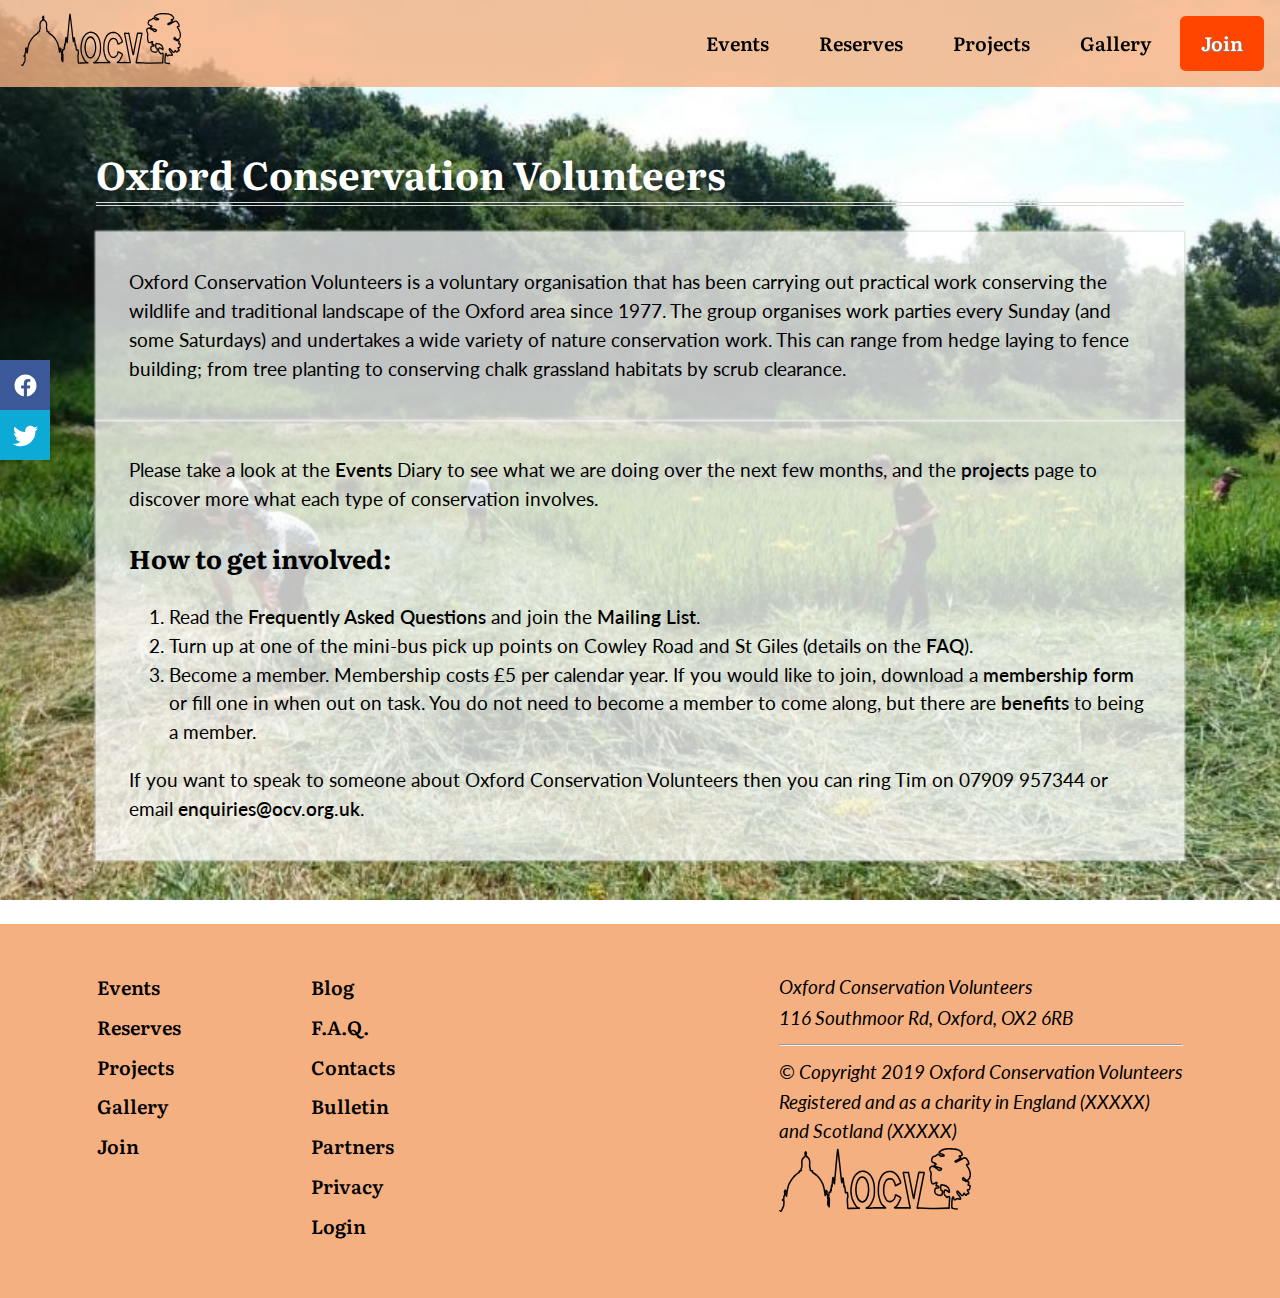
==== commit 88749909: "move intro text to new text box" ====
--- a/index.html
+++ b/index.html
@@ -103,14 +103,18 @@
           </table>
           <table>
             <tr>
-              <td>
-                <!--ocvTitle  ocvTitle-->
-                <p>Oxford Conservation Volunteers is a voluntary organisation that has been carrying out practical work
+              <td>                <p>Oxford Conservation Volunteers is a voluntary organisation that has been carrying out practical work
                   conserving the wildlife and traditional landscape of the Oxford area since 1977. The group organises
                   work parties every Sunday (and some Saturdays) and undertakes a wide variety of nature conservation
                   work. This can range from hedge laying to fence building; from tree planting to conserving chalk
                   grassland habitats by scrub clearance.
-                </p>
+                </p></td>
+            </tr>
+          </table>
+          <table>
+            <tr>
+              <td>
+                <!--ocvTitle  ocvTitle-->
                 <p class='vspace'>Please take a look at the <a class='urllink' href='/events.php'
                     rel='nofollow'>Events</a> Diary to see what we are doing over the next few months, and the <a
                     class='urllink' href='https://www.ocv.org.uk/projects.php' rel='nofollow'>projects</a> page to
--- a/ocv.css
+++ b/ocv.css
@@ -90,7 +90,7 @@
   width: 50px;
   height: 100px;
   position: fixed;
-  top: 30vh;
+  top: 40vh;
   left: 0;
   background-color: white;
 }
@@ -119,7 +119,7 @@
   position: sticky;
   top: 0;
   z-index: 100;
-  box-shadow: 0 2px 2px -2px gainsboro;
+  /* box-shadow: 0 2px 2px -2px gainsboro; */
 }
 
 table.nav {
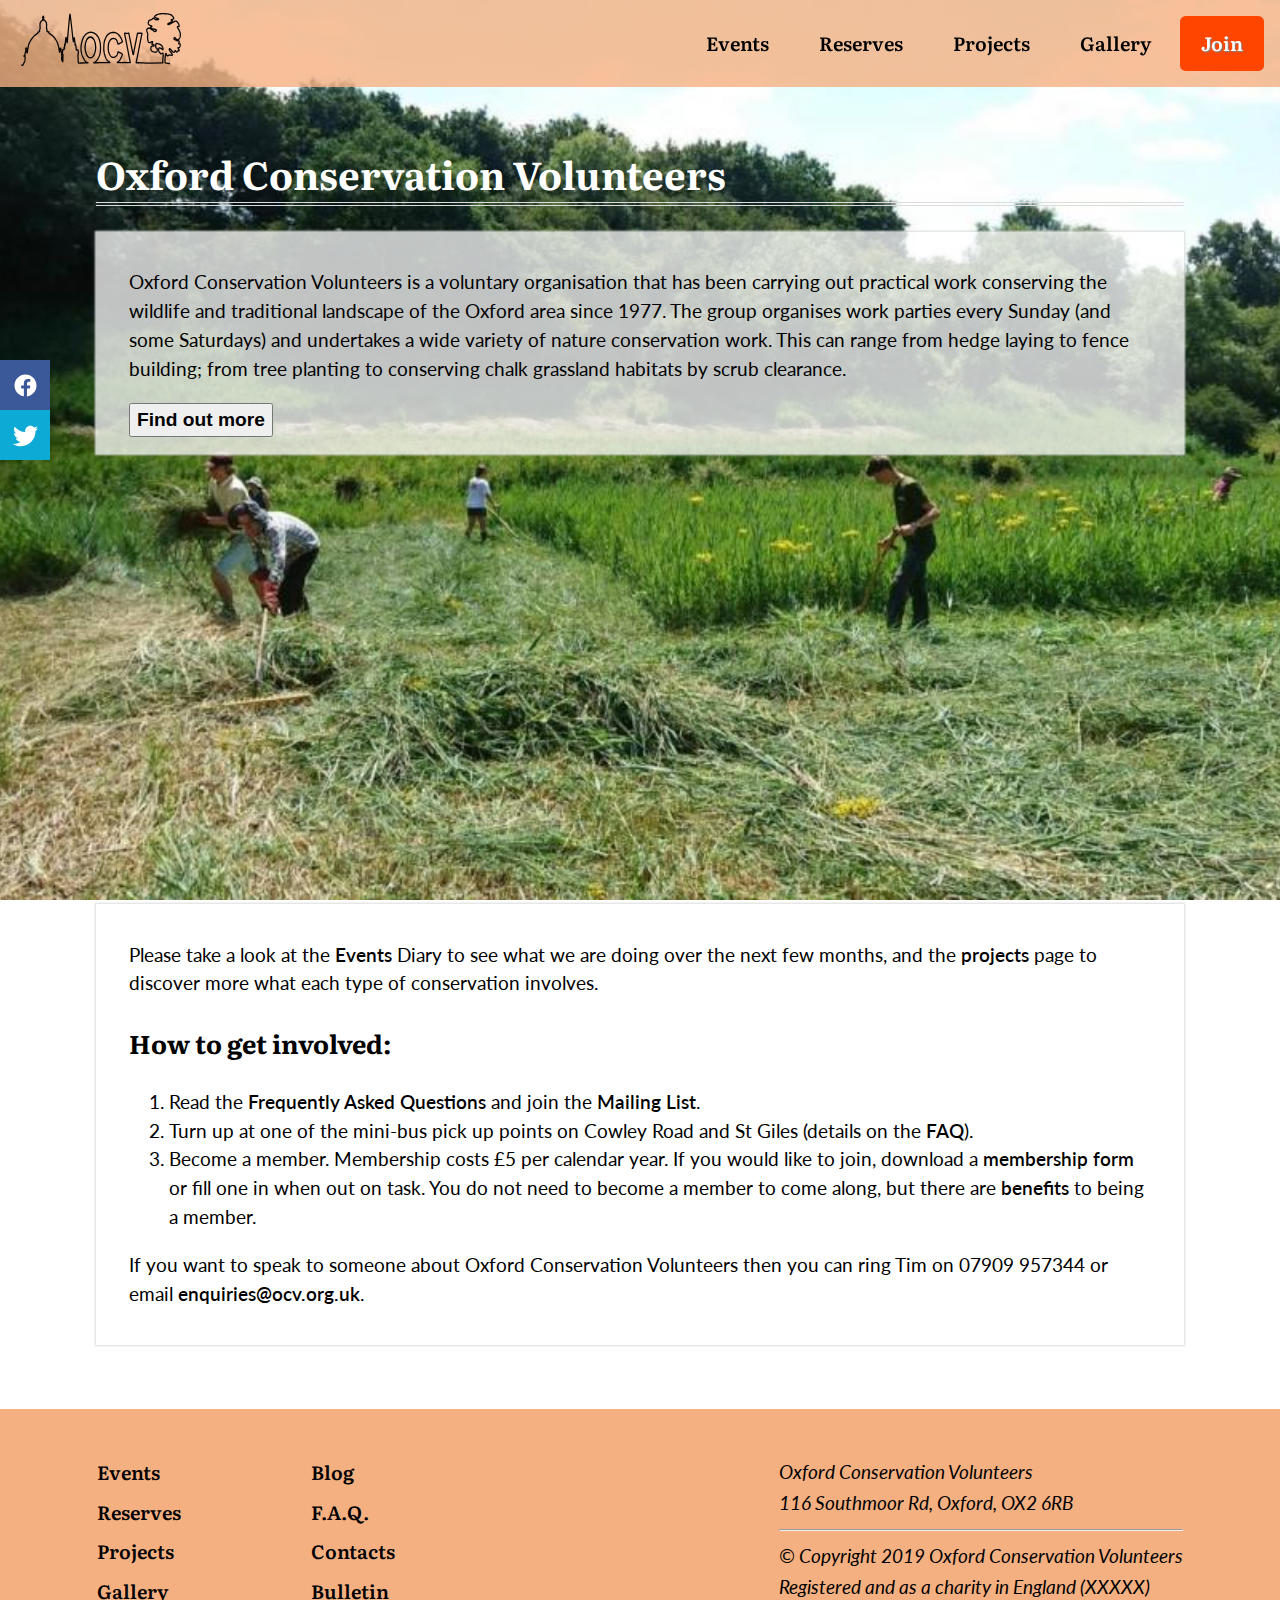
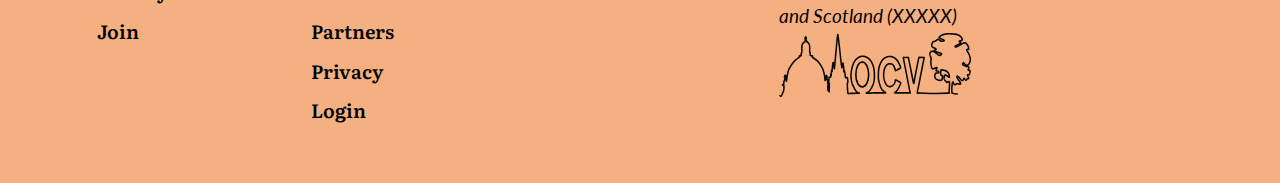
==== commit df81dbbe: "add button with anchor to page section" ====
--- a/index.html
+++ b/index.html
@@ -101,17 +101,18 @@
               </td>
             </tr>
           </table>
-          <table>
+          <table class="intro-desc">
             <tr>
               <td>                <p>Oxford Conservation Volunteers is a voluntary organisation that has been carrying out practical work
                   conserving the wildlife and traditional landscape of the Oxford area since 1977. The group organises
                   work parties every Sunday (and some Saturdays) and undertakes a wide variety of nature conservation
                   work. This can range from hedge laying to fence building; from tree planting to conserving chalk
                   grassland habitats by scrub clearance.
-                </p></td>
+                </p>
+              <button class="cta"><a href="#further-info">Find out more</a></button></td>
             </tr>
           </table>
-          <table>
+          <table id="further-info">
             <tr>
               <td>
                 <!--ocvTitle  ocvTitle-->
--- a/ocv.css
+++ b/ocv.css
@@ -111,6 +111,10 @@
   align-items: center;
 }
 
+table.intro-desc {
+  margin-bottom: 50vh;
+}
+
 /* main navbar (top) */
 
 td.header {
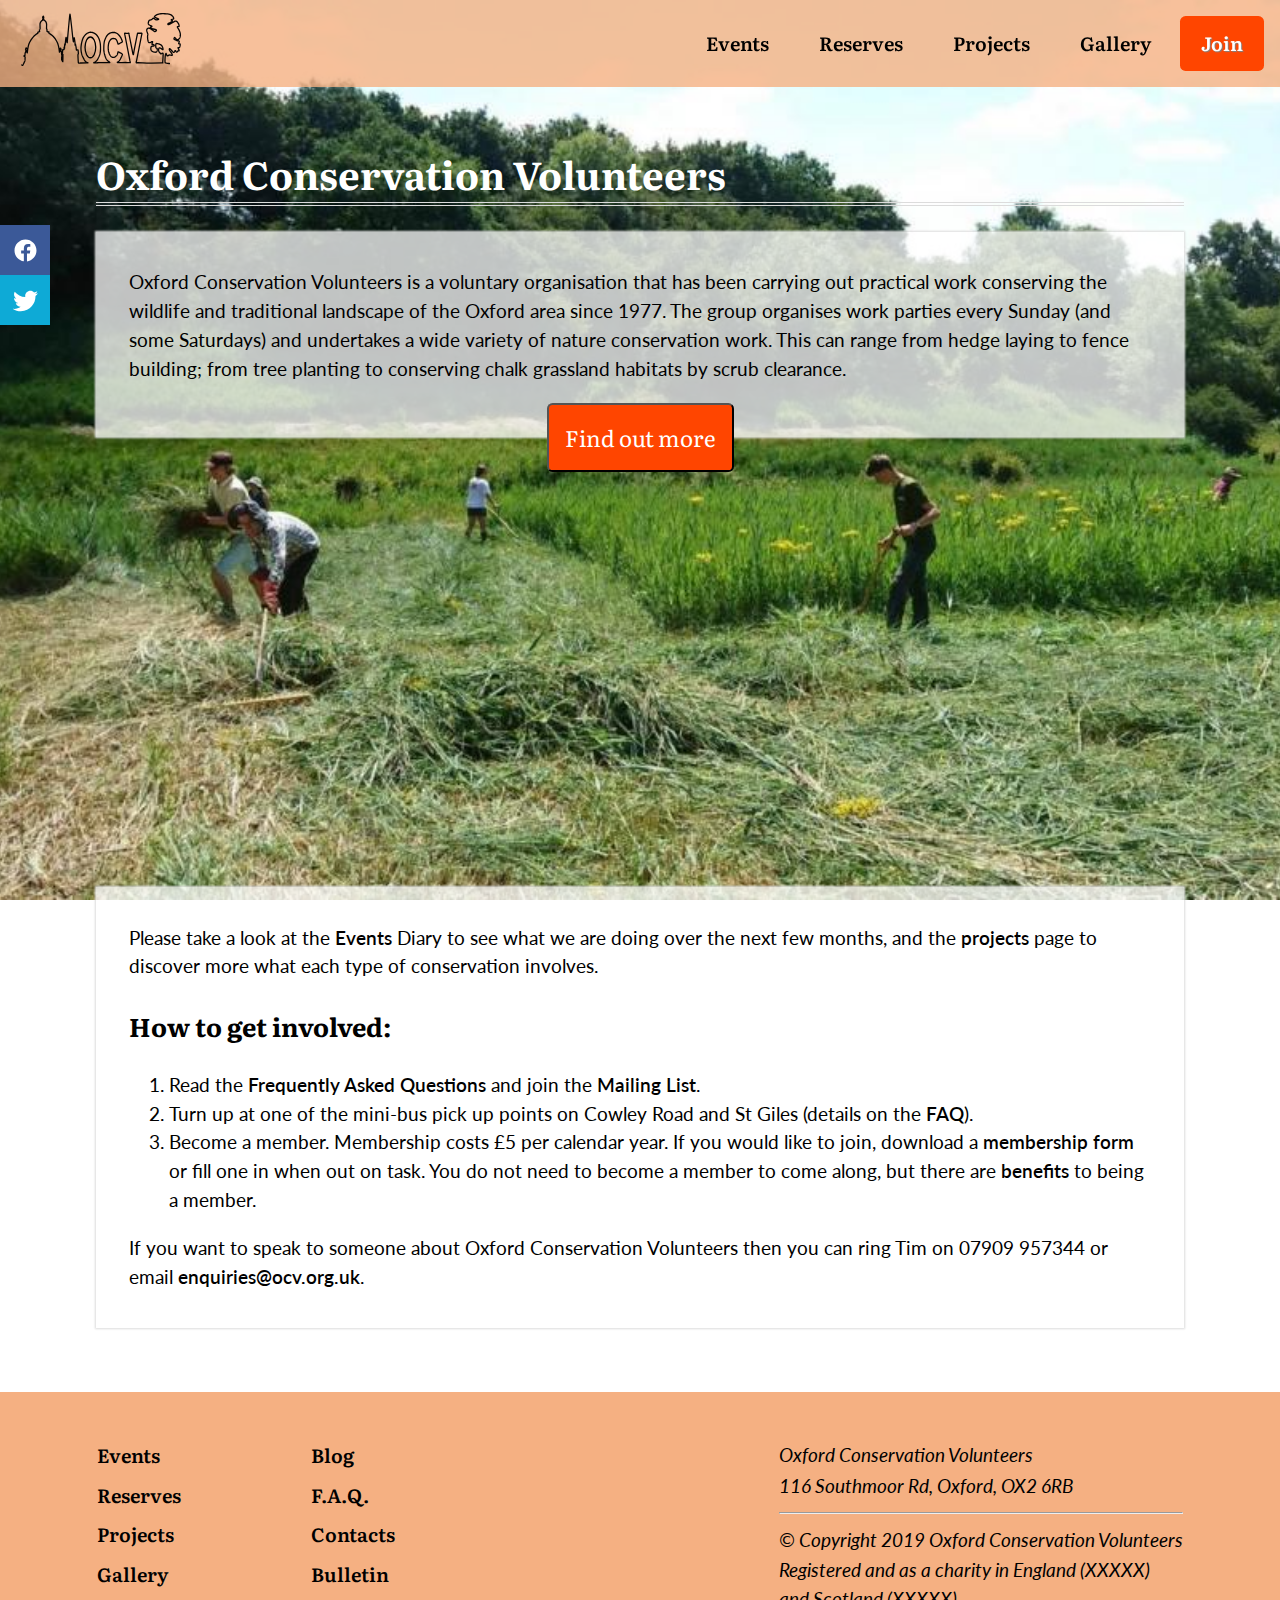
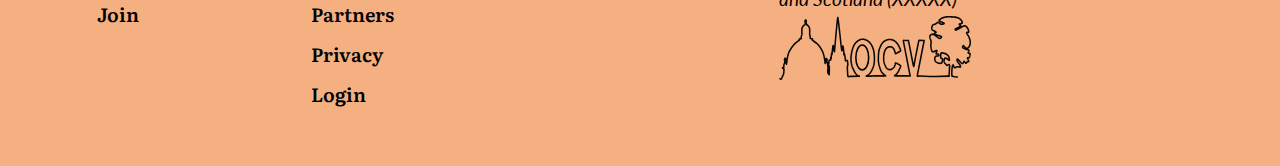
==== commit 5ff3dd5b: "style cta button and add smooth scroll" ====
--- a/index.html
+++ b/index.html
@@ -109,7 +109,7 @@
                   work. This can range from hedge laying to fence building; from tree planting to conserving chalk
                   grassland habitats by scrub clearance.
                 </p>
-              <button class="cta"><a href="#further-info">Find out more</a></button></td>
+              <a href="#further-info"><button class="cta">Find out more</button></a></td>
             </tr>
           </table>
           <table id="further-info">
--- a/ocv.css
+++ b/ocv.css
@@ -4,6 +4,7 @@
   -webkit-box-sizing: border-box;
   -moz-box-sizing: border-box;
   box-sizing: border-box;
+  scroll-behavior: smooth;
 }
 
 *,
@@ -90,7 +91,7 @@
   width: 50px;
   height: 100px;
   position: fixed;
-  top: 40vh;
+  top: 25vh;
   left: 0;
   background-color: white;
 }
@@ -113,6 +114,24 @@
 
 table.intro-desc {
   margin-bottom: 50vh;
+}
+
+table.intro-desc a {
+  display: inline-block;
+  width: 100%;
+  display: flex;
+  justify-content: center;
+}
+
+table.intro-desc button {
+  padding: 1rem;
+  margin-bottom: -3.2rem;
+  font-family: "Literata", serif;
+  font-size: 1.4rem;
+  color: white;
+  border-radius: 0.35rem;
+  background-color: orangered;
+  cursor: pointer;
 }
 
 /* main navbar (top) */
